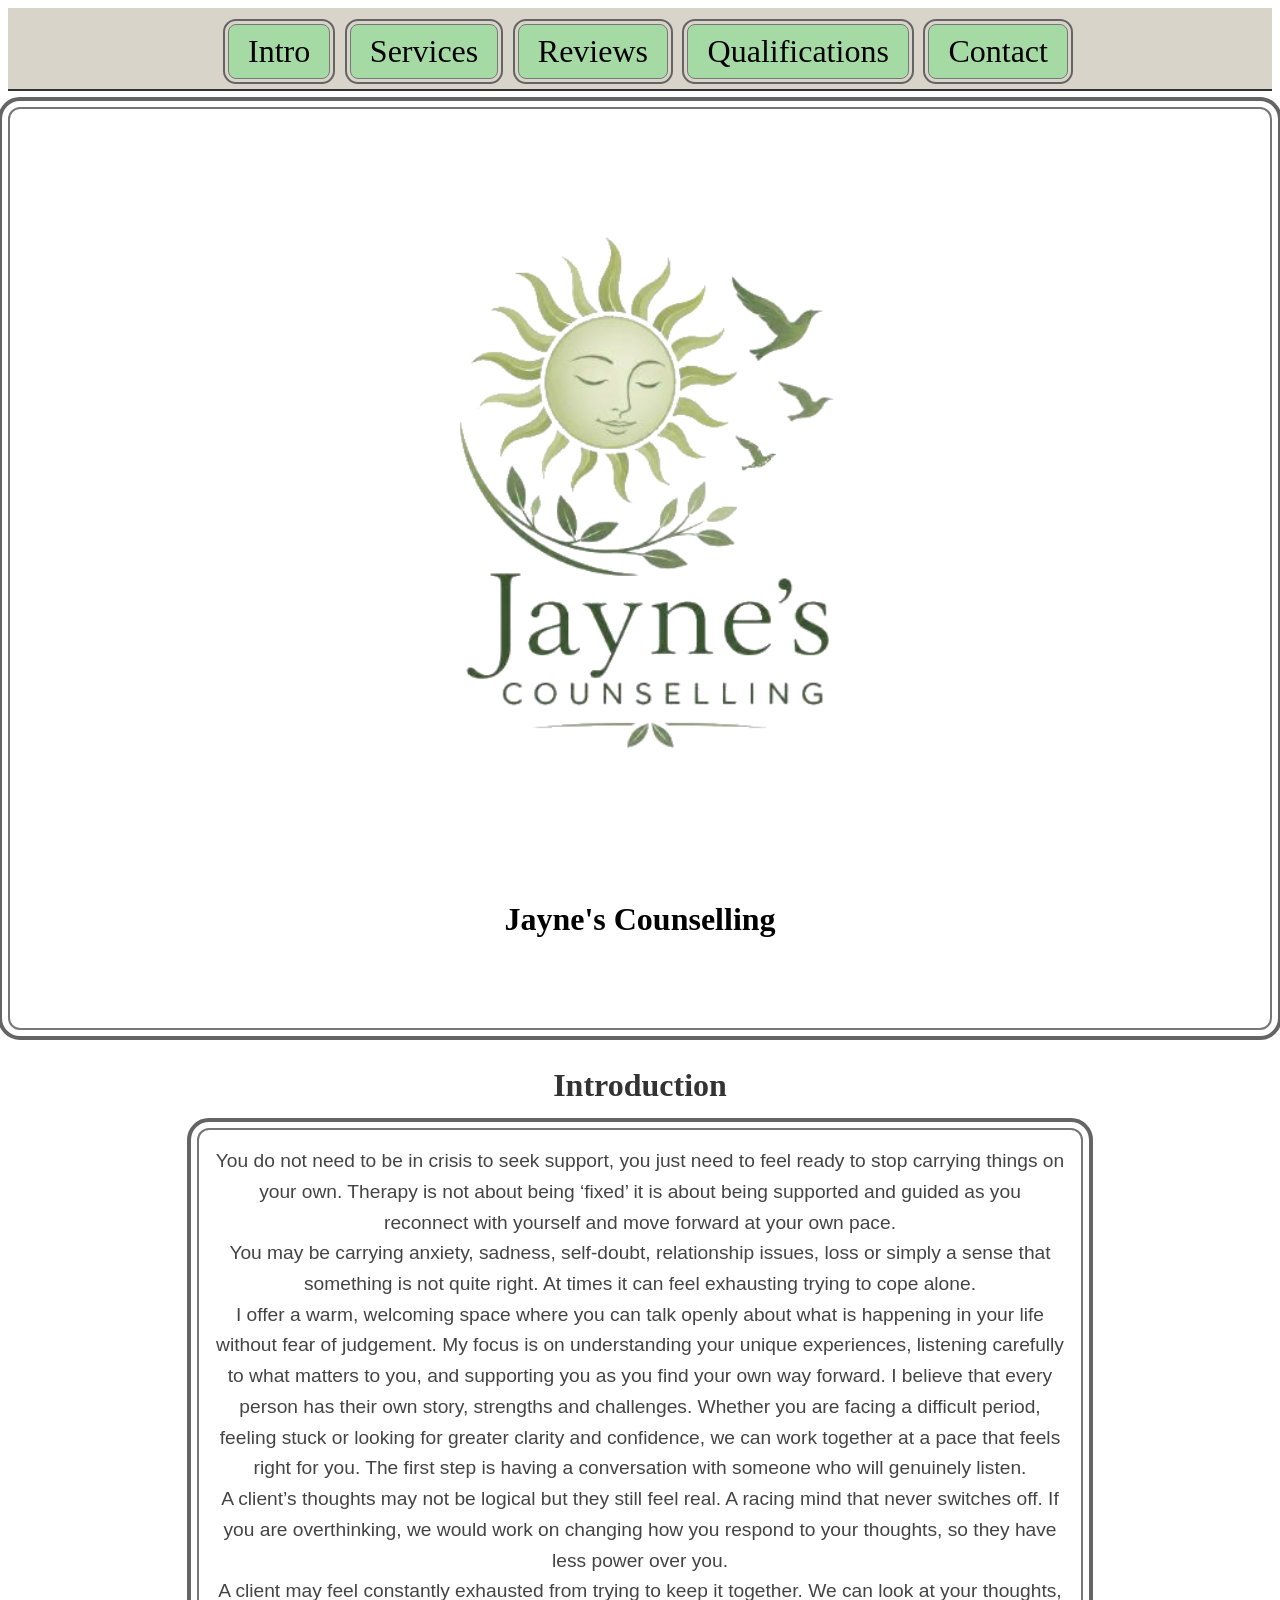
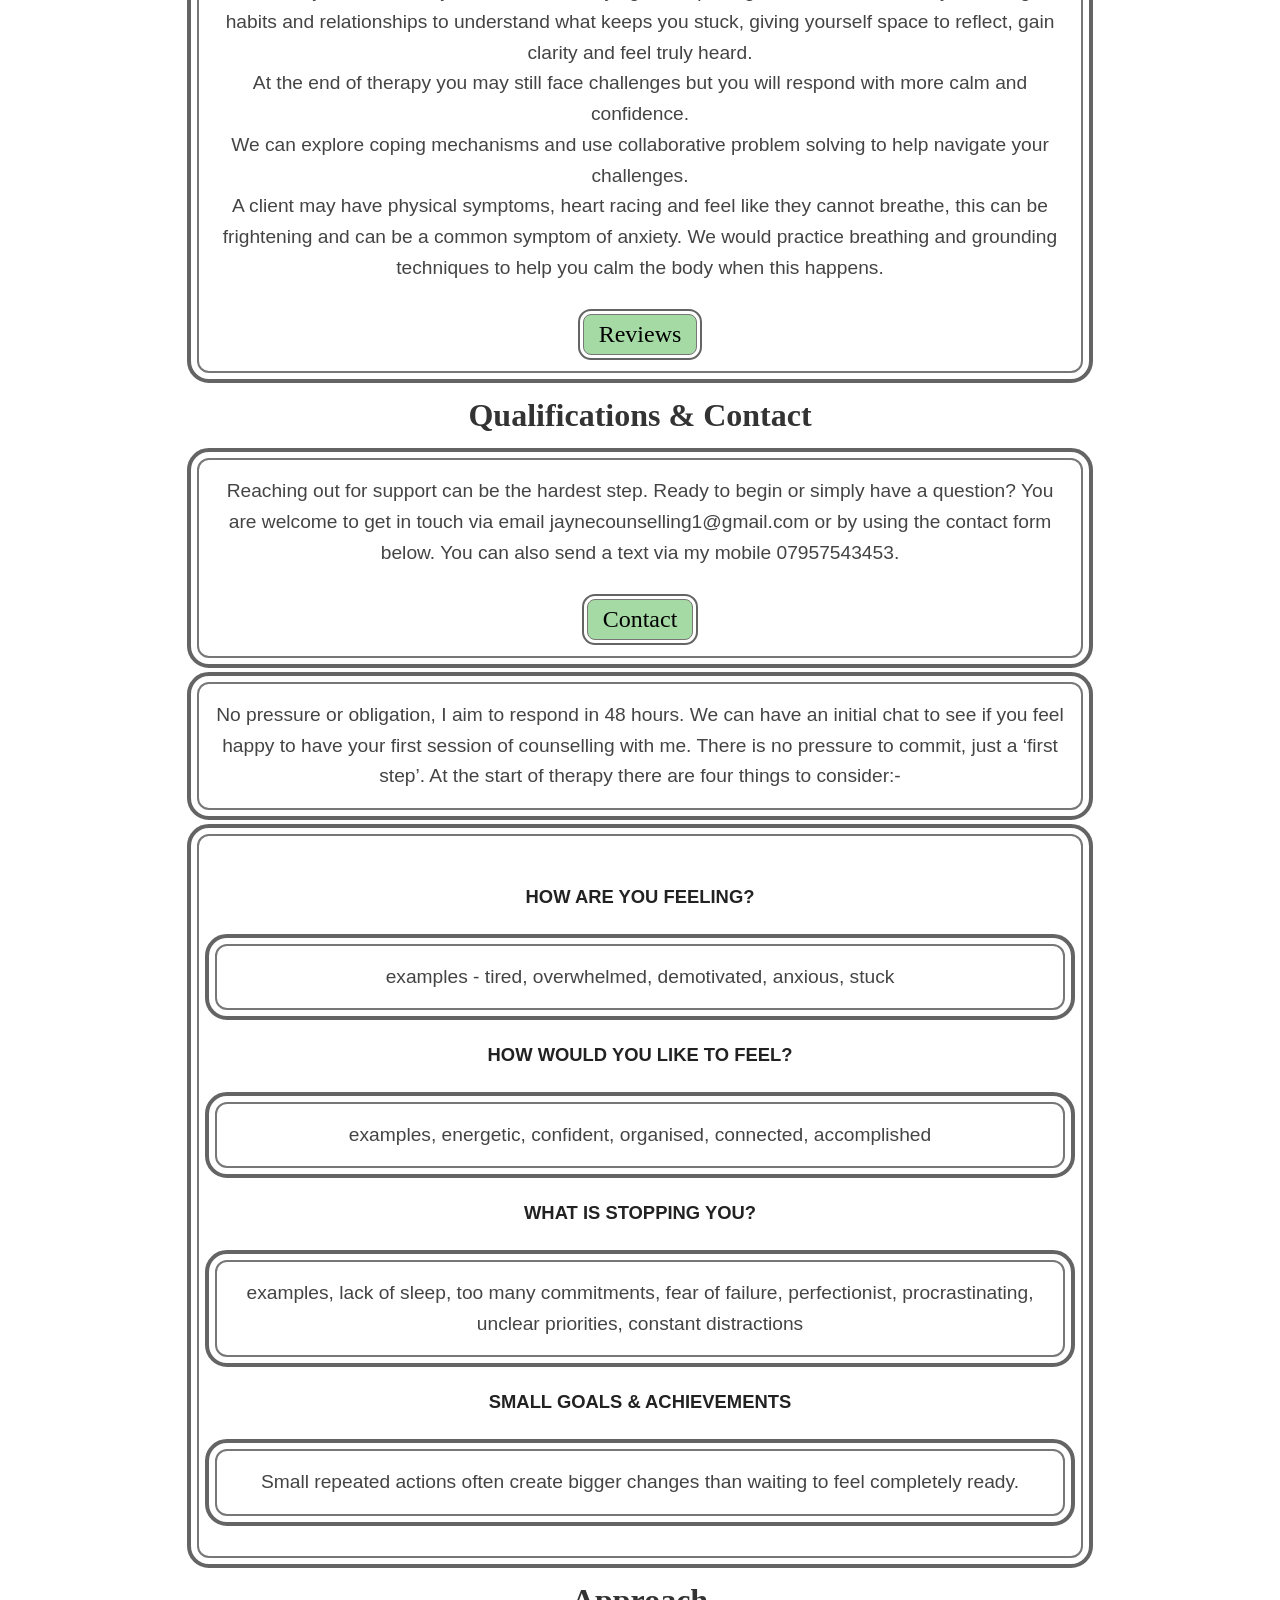
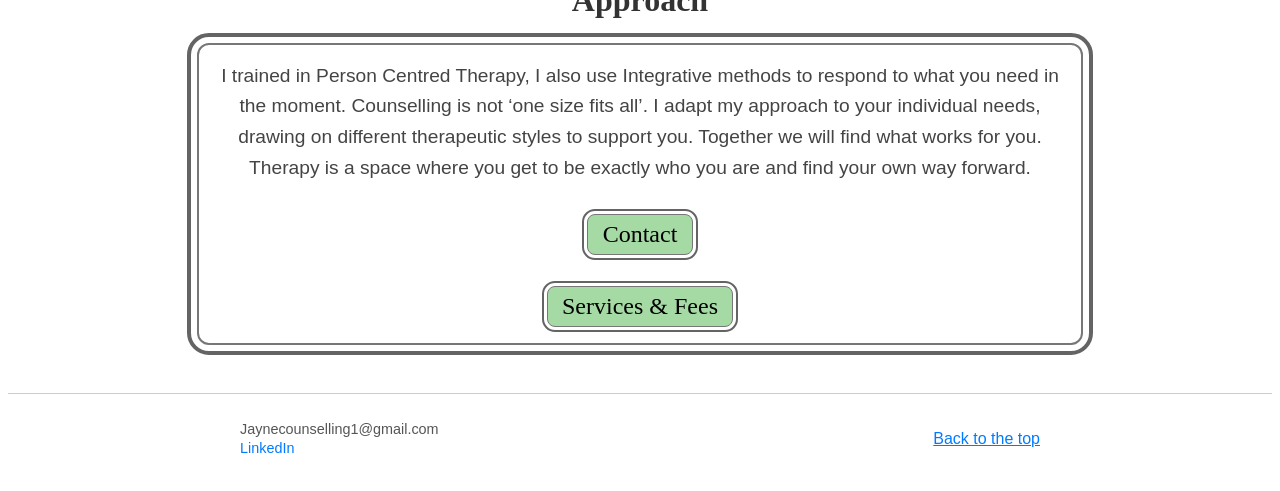
==== index.html @ a67227ac "Convert site to static HTML for Cloudflare Pages" ====
<!doctype html>
<html lang="en">

<head>
    <meta charset="utf-8">
    <meta name="viewport" content="width=device-width, initial-scale=1, shrink-to-fit=no">
    <title>Mrs.Consultant</title>
    <link rel="stylesheet" href="View/style.css">
</head>

<body id="top">

<nav class="button-container">
    <button class="heading-button" onclick="location.href='index.html'">Intro</button>
    <button class="heading-button" onclick="location.href='pricing.html'">Services</button>
    <button class="heading-button" onclick="location.href='testimonials.html'">Reviews</button>
    <button class="heading-button" onclick="location.href='qualifications.html'">Qualifications</button>
    <button class="heading-button" onclick="location.href='contact.html'">Contact</button>
</nav>

<div class="page-heading-name">
    <img src="View/logonew.png" alt="Logo">
    
    <p class="page-heading-title" style="color:black;">Jayne's Counselling</p>
</div>

<div class="content">
 
    
    <h1 class="heading-content-text"> 
</br>Introduction
    </h1>
    <p class="central-paragraph">
You do not need to be in crisis to seek support, you just need to feel ready to stop carrying things on your own.
Therapy is not about being ‘fixed’ it is about being supported and guided as you reconnect with yourself and move forward at your own pace.</br>
You may be carrying anxiety, sadness, self-doubt, relationship issues, loss or simply a sense that something is not quite right.
At times it can feel exhausting trying to cope alone.</br>
I offer  a warm, welcoming space where you can talk openly about what is happening in your life without fear of judgement. My focus is on understanding your unique experiences, listening carefully to what matters to you, and supporting you as you find your own way forward.
I believe that every person has their own story, strengths and challenges. Whether you are facing a difficult period, feeling stuck or looking for greater clarity and confidence, we can work together at a pace that feels right for you.
The first step is having a conversation with someone who will genuinely listen.</br>
A client’s thoughts may not be logical but they still feel real. A racing mind that never switches off. If you are overthinking, we would work on changing how you respond to your thoughts, so they have less power over you. </br>
A client may feel constantly exhausted from trying to keep it together. We can look at your thoughts, habits and relationships to understand what keeps you stuck, giving yourself space to reflect, gain clarity and feel truly heard.</br>
At the end of therapy you may still face challenges but you will respond with more calm and confidence.</br>
We can explore coping mechanisms and use collaborative problem solving to help navigate your challenges. </br>
A client may have physical symptoms, heart racing and feel like they cannot breathe, this can be frightening and can be a common symptom of anxiety.  We would practice breathing and grounding techniques to help you calm the body when this happens.

<br>
<br>
<button class="content-button" onclick="location.href='testimonials.html'">Reviews</button>
    </p>
    <h2 class= "heading-content-text" >
        Qualifications &amp; Contact
    </h2>
     <p class="central-paragraph">
  Reaching out for support can be the hardest step.
Ready to begin or simply have a question?
You are welcome to get in touch via email jaynecounselling1@gmail.com or by using the contact form below.
You can also send a text via my mobile 07957543453. </br></br><button class="content-button" onclick="location.href='contact.html'">Contact</button></p>

<p class="central-paragraph">
No pressure or obligation,
I aim to respond in 48 hours.
We can have an initial chat to see if you feel happy to have your first session of counselling with me. There is no pressure to commit, just a ‘first step’.
At the start of therapy there are four things to consider:-
<dl class="qualifications-list">
            <dt><strong>HOW ARE YOU FEELING?</strong></dt>
            <p class="central-paragraph">examples - tired, overwhelmed, demotivated, anxious, stuck</p>

            <dt><strong>HOW WOULD YOU LIKE TO FEEL? </strong></dt>
            <p class="central-paragraph">examples, energetic, confident, organised, connected, accomplished</p>

            <dt><strong>WHAT IS STOPPING YOU? </strong></dt>
            <p class="central-paragraph">examples, lack of sleep, too many commitments, fear of failure, perfectionist, procrastinating, unclear priorities, constant distractions </p>
            <dt><strong>SMALL GOALS & ACHIEVEMENTS</strong></dt>
            <p class="central-paragraph">
Small repeated actions often create bigger changes than waiting to feel completely ready.
</dl>
</p>
</p>
 <h2 class= "heading-content-text" >
        Approach
    </h2>
 
<p class="central-paragraph">
I trained in Person Centred Therapy, I also use Integrative methods to respond to what you need in the moment. Counselling is not ‘one size fits all’.  I adapt my approach to your individual needs, drawing on different therapeutic styles to support you. Together we will find what works for you. Therapy is a space where you get to be exactly who you are and find your own way forward.
<br>
<br>
<button class="content-button" onclick="location.href='contact.html'">Contact</button>
<br>
<br>
<button class="content-button" onclick="location.href='pricing.html'">Services & Fees</button>




    </p>
</div>

<footer class="site-footer">
    <div class="footer-content">
        <div class="personal-info">
            <p>Jaynecounselling1@gmail.com</p>
            <p>
                <a href="https://www.linkedin.com/in/jayne-s-counselling-6b0465385/" target="_blank" rel="noopener" class="footer-link">LinkedIn</a>
            </p>
        </div>
        <div>
            <a href="#top" class="back-to-top">Back to the top</a>
        </div>
    </div>
</footer>

</body>

</html>
---- View/style.css ----
body {
    font-family: 'Gill Sans', 'Gill Sans MT', Calibri, 'Trebuchet MS', sans-serif;
    background-color: white;
}
.heading-content-text {
font-size: 2rem;
    font-weight: bold;
    color: #333;
    margin: 0;
    font-family: 'Times New Roman', Times, serif;
    text-align: center;
    
}

.button-container {
    display: flex;
    gap: 1.2rem;
    padding-left: 1rem;
    padding-top: 1rem;
    flex-wrap: wrap;
    justify-content: center;
    border-bottom: 2px solid #333; /* line beneath buttons */
    padding-bottom: 10px;
    background-color: #d9d4ca;
}

@media (max-width: 400px) {
    .button-container {
        justify-content: flex-start;
        padding-left: 1rem;
        flex-wrap: nowrap;
        overflow-x: auto;
        -webkit-overflow-scrolling: touch;

        padding-bottom: 15px;
    }
}




.heading-button {
    background: #a5daa5;
    border: 1px solid rgb(120, 119, 119); /* inner line */
    outline: 2px solid rgb(100, 100, 100); /* outer line */
    outline-offset: 3px; /* space between the lines */
    border-radius: 8px;
    font-size: clamp(1rem, 2.7vw, 2rem);
    cursor: pointer;
    padding: 0.25em 0.6em;
    font-family: 'Times New Roman', Times, serif;
    text-decoration: none;
    transition: background 0.3s ease, color 0.3s ease, transform 0.2s ease;
}


.heading-button:hover {
    color: #ffffff;
    text-decoration: none;
}
.content-button {
      background: #a5daa5;
    border: 1px solid rgb(120, 119, 119); /* inner line */
    outline: 2px solid rgb(100, 100, 100); /* outer line */
    outline-offset: 3px; /* space between the lines */
    border-radius: 8px;
    font-size: 1.5rem;
    cursor: pointer;
    padding: 0.25em 0.6em;
    font-family: 'Times New Roman', Times, serif;
    text-decoration: none;
    transition: background 0.3s ease, color 0.3s ease, transform 0.2s ease;
}
.content-button:hover {
    color: #ffffff;
    text-decoration: none;
}


.site-footer {
    border-top: 1px solid #ccc;
    padding: 1.5rem 2rem;
    margin-top: 3rem;
    font-family: 'Gill Sans', 'Gill Sans MT', Calibri, 'Trebuchet MS', sans-serif, sans-serif;
    font-size: 0.9rem;
    color: #555;
}

.footer-content {
    max-width: 800px;
    margin: 0 auto;
    display: flex;
    flex-wrap: wrap;
    justify-content: space-between;
    align-items: center;
}

.personal-info p {
    margin: 0.2rem 0;
}

.footer-link {
    color: #007bff;
    text-decoration: none;
}

.footer-link:hover {
    text-decoration: underline;
}

.back-to-top {
    background: none;
    border: none;
    color: #007bff;
    cursor: pointer;
    font-size: 1rem;
    padding: 0;
    font-family: inherit;
    transition: color 0.3s ease;
}

.back-to-top:hover {
    color: #0056b3;
}

.page-heading-name {
    position: relative;
    text-align: center;
    margin: 1rem 0 0 0;
    padding: 20px 20px 60px 20px;
    width: 100%;
    box-sizing: border-box;
    color: white;
}


.page-heading-name::before {
    content: "";
    position: absolute;
    top: 0;
    left: 0;
    right: 0;
    bottom: 0;
    background-size: cover;
    background-position: center;
    z-index: 0; /* sits behind everything */
    margin: 0; 
    border: 2px solid rgb(120, 119, 119);  /* inner line */
    outline: 4px solid rgb(100, 100, 100); /* outer line */
    outline-offset: 6px; /* spacing between the two lines */
    border-radius: 12px; /* optional: smooth corners */
}

.page-heading-name img {
    width: 90%;       /* scale logo */
    height: auto;
    z-index: 1;       /* logo above background */
    position: relative;
}


.page-heading-name h2,
.page-heading-name .subheading {
    position: relative;
    z-index: 1;
}



.page-heading-name h2 {
    font-size: 3rem;
    font-weight: bold;
    color: #333;
    margin: 0;
    font-family: 'Gill Sans', 'Gill Sans MT', Calibri, 'Trebuchet MS', sans-serif;
}

.page-heading-name .subheading {
    font-size: 1.1rem;
    color: #666;
    margin-top: 0.5rem;
    font-family: 'Gill Sans', 'Gill Sans MT', Calibri, 'Trebuchet MS', sans-serif;
}

.central-paragraph {
    max-width: 850px;
    margin: 1.5rem auto;
    font-size: 1.2rem;
    line-height: 1.6;
    color: #444;
    text-align: center;
    font-family: 'Gill Sans', 'Gill Sans MT', Calibri, 'Trebuchet MS', sans-serif;
    background-color: white;

    border: 2px solid rgb(120, 119, 119);   /* inner line */
    outline: 4px solid rgb(100, 100, 100);  /* outer line */
    outline-offset: 6px;                     /* space between lines */
    border-radius: 12px;                     /* smooth corners */
    padding: 1rem;      
                     /* space between text and border */
}


.page-heading-title {
    font-size: 2rem;
    font-weight: bold;
    color: #333;
    text-align: center;
    font-family: 'Times New Roman', Times, serif;

}

.logo {
    height: 40px;
    width: 40px;
    border-radius: 30%;
    object-fit: cover;
}

.contact-form {
    max-width: 500px;
    margin: 1rem auto;
    display: flex;
    flex-direction: column;
    gap: 1rem;
    font-family: 'Gill Sans', 'Gill Sans MT', Calibri, 'Trebuchet MS', sans-serif;
}

.contact-form label {
    font-weight: bold;
}

.contact-form input,
.contact-form textarea {
    padding: 0.5rem;
    font-size: 1rem;
    border: 1px solid #ccc;
    border-radius: 4px;
    resize: vertical;
}

.contact-form button {
    padding: 0.7rem;
    font-size: 1rem;
    background-color: lightslategray;
    color: white;
    border: none;
    border-radius: 4px;
    cursor: pointer;
    transition: background-color 0.3s ease;
}

.contact-form button:hover {
    background-color: #0056b3;
}

.contact-info{
    text-align: center;
}

.qualifications-list {
 max-width: 850px;
    margin: 1.5rem auto;
    font-size: 1.5rem;
    line-height: 1.6;
    color: #444;
    text-align: center;
    font-family: 'Gill Sans', 'Gill Sans MT', Calibri, 'Trebuchet MS', sans-serif;

    border: 2px solid rgb(120, 119, 119);   /* inner line */
    outline: 4px solid rgb(100, 100, 100);  /* outer line */
    outline-offset: 6px;                     /* space between lines */
    border-radius: 12px;                     /* smooth corners */
    padding: 1rem;
}

.qualifications-list dt {
    font-weight: 700;
    margin-top: 30px;
    color: #222;
    font-size: 1.15rem;
    font-style: normal;
    padding-bottom: 8px;
}

.qualifications-list dd {
    margin-left: 30px;
    margin-bottom: 20px;
    color: #555;
    font-size: 1rem;
}

.qualifications-list-title {
    text-align: center;
    font-size: 1.8em;
    margin-bottom: 1em;
    font-family: Georgia, 'Times New Roman', serif;
    color: #333;
}

.testimonials-list {
    padding: 20px;
    background-color: lightgray;
    border-radius: 6px;
    font-family: Georgia, 'Times New Roman', serif;
    max-width: 600px;
    margin: 0 auto;
    box-shadow: 0 4px 10px rgba(0, 0, 0, 0.1);
}

.testimonials-list blockquote {
    margin: 1.5em 0;
    padding: 1em 1.5em;
    background-color: #f0f0f0;
    border-left: 5px solid #222;
    color: #555;
    font-style: italic;
    border-radius: 4px;
}

.testimonials-list blockquote footer {
    margin-top: 0.5em;
    font-style: normal;
    font-weight: bold;
    color: #222;
    text-align: right;
}
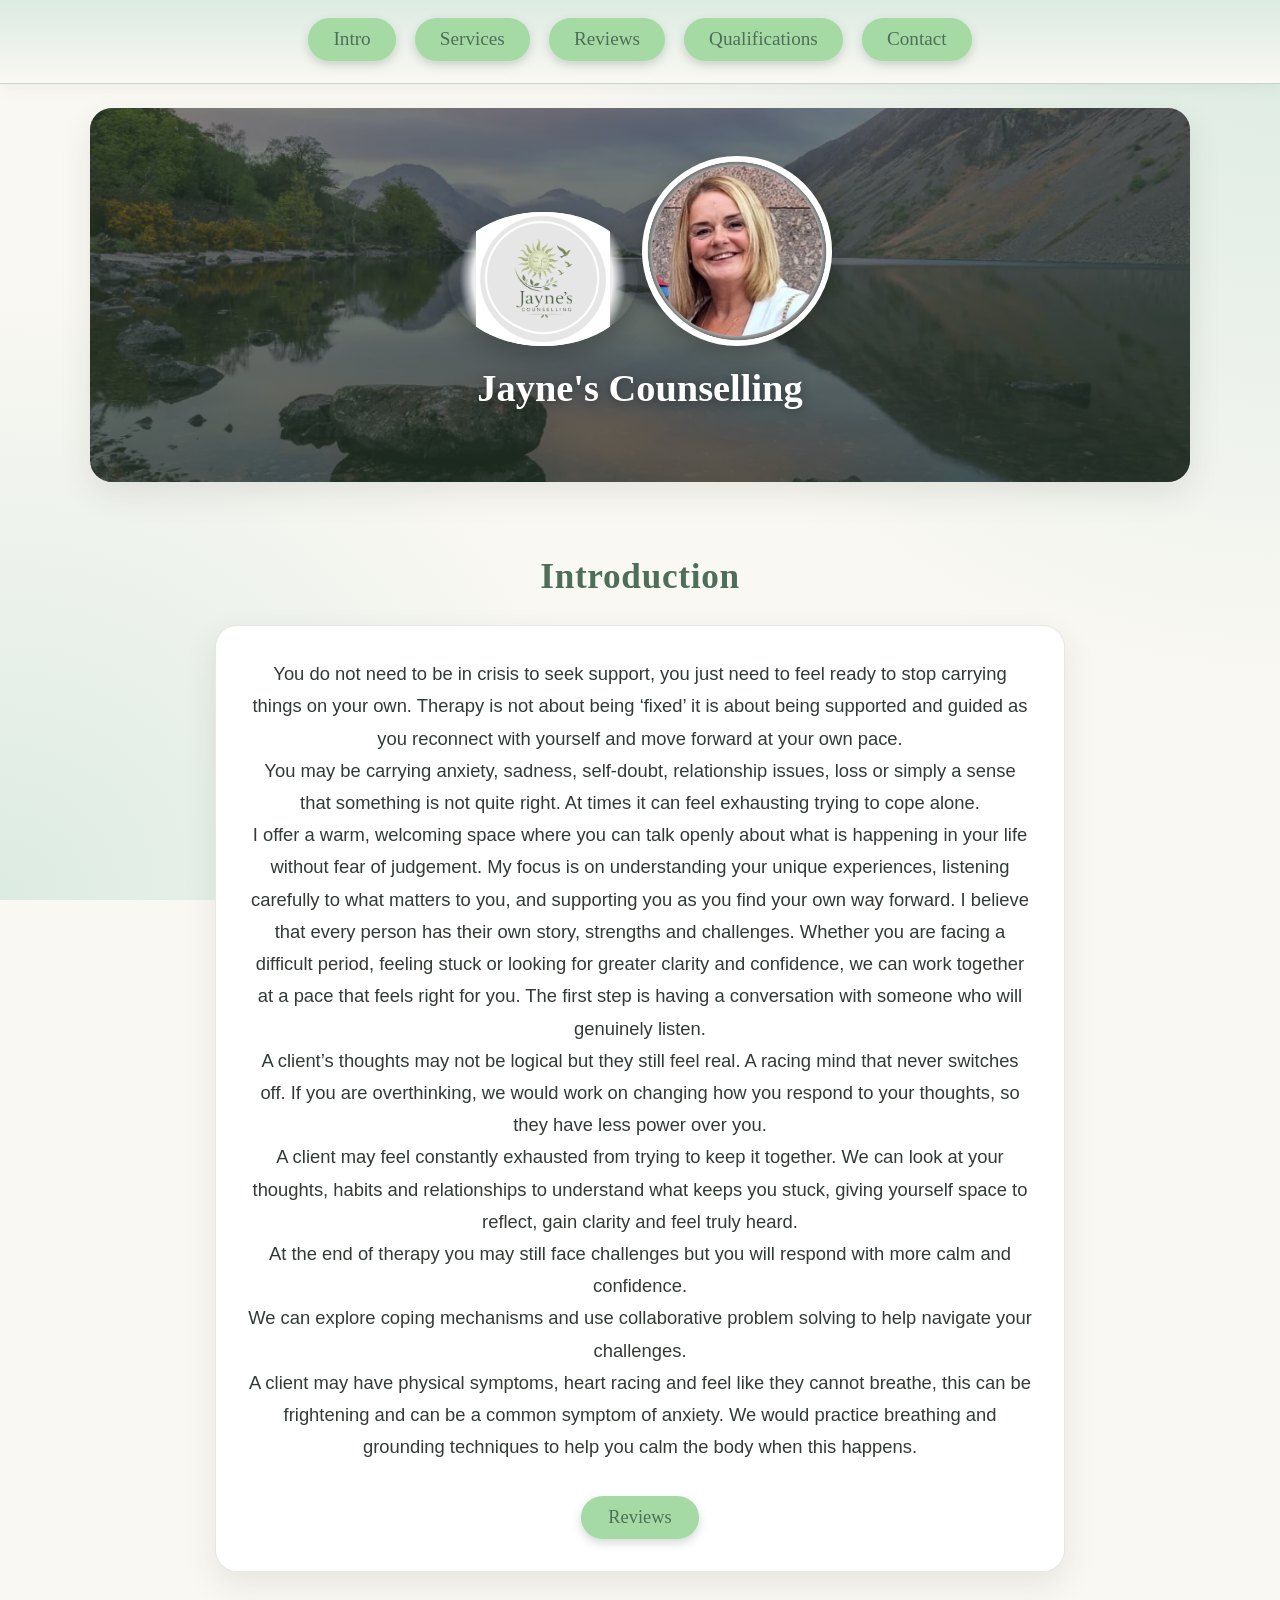
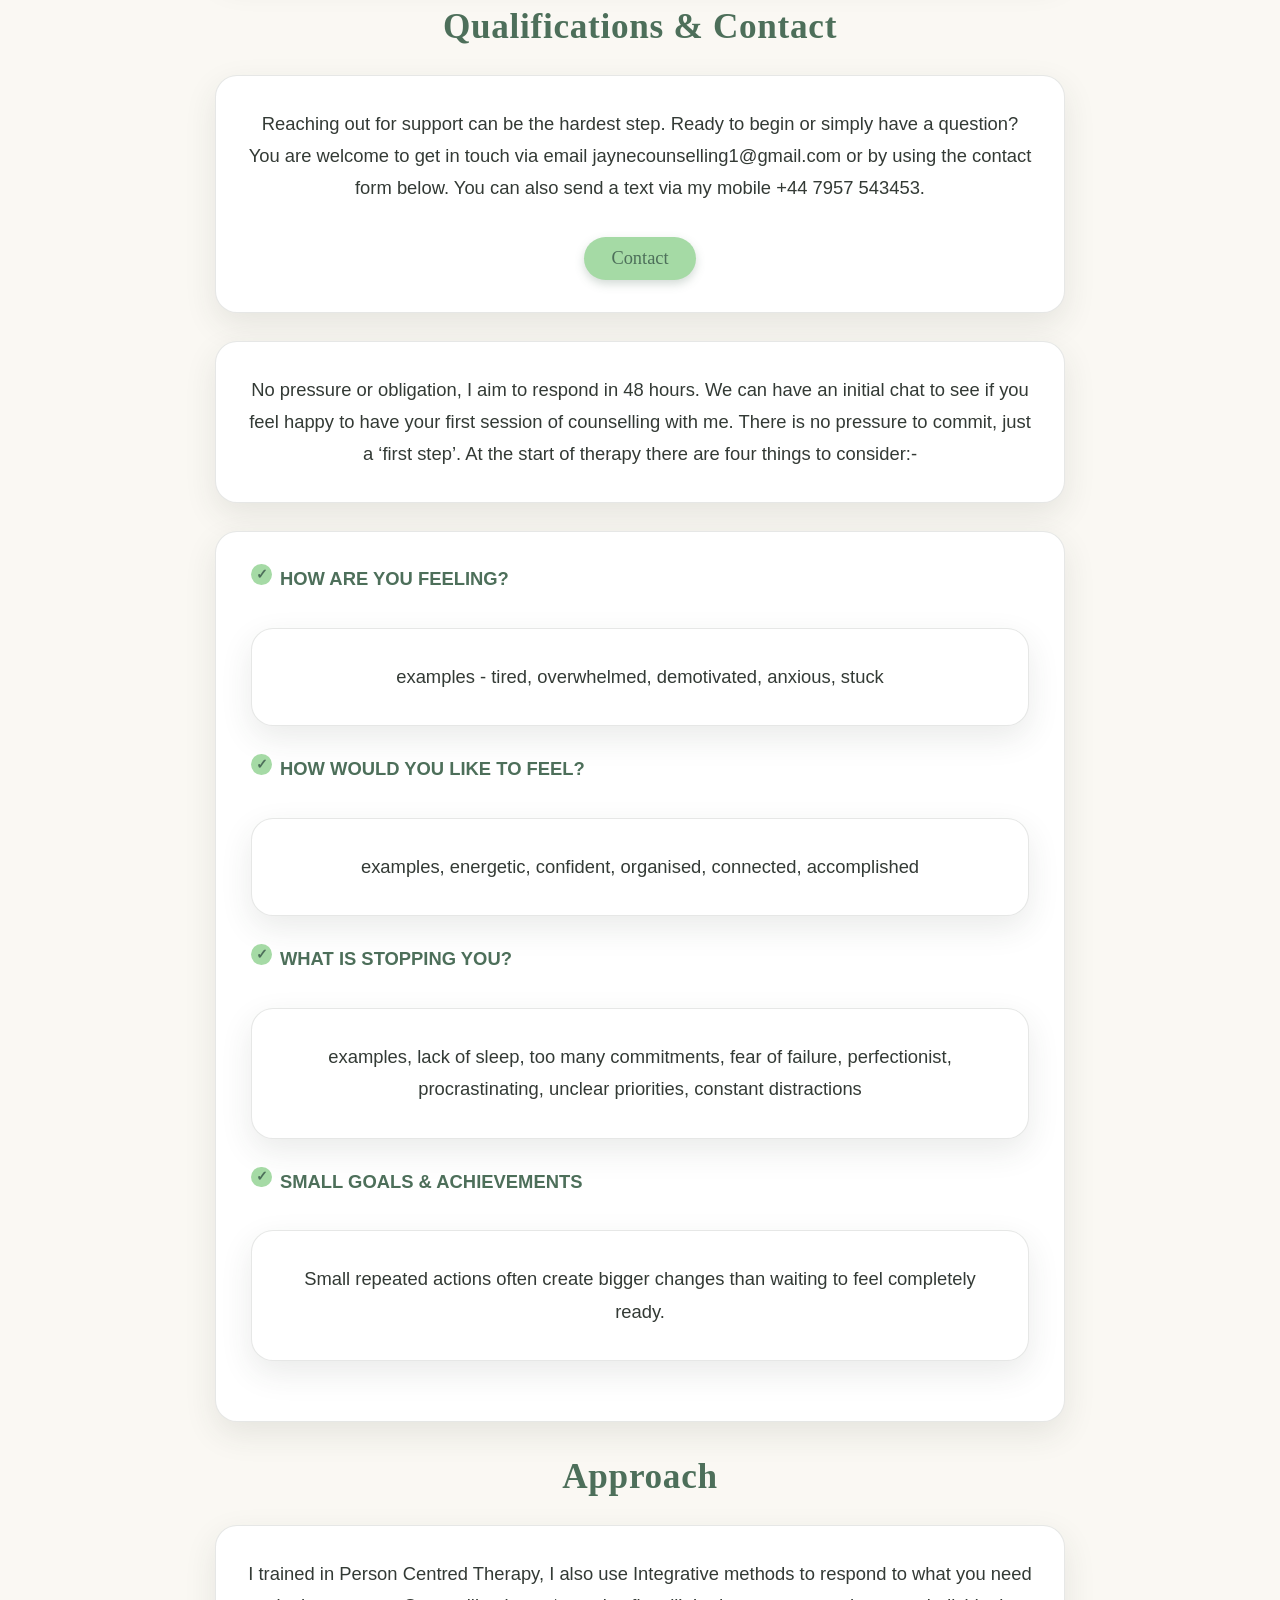
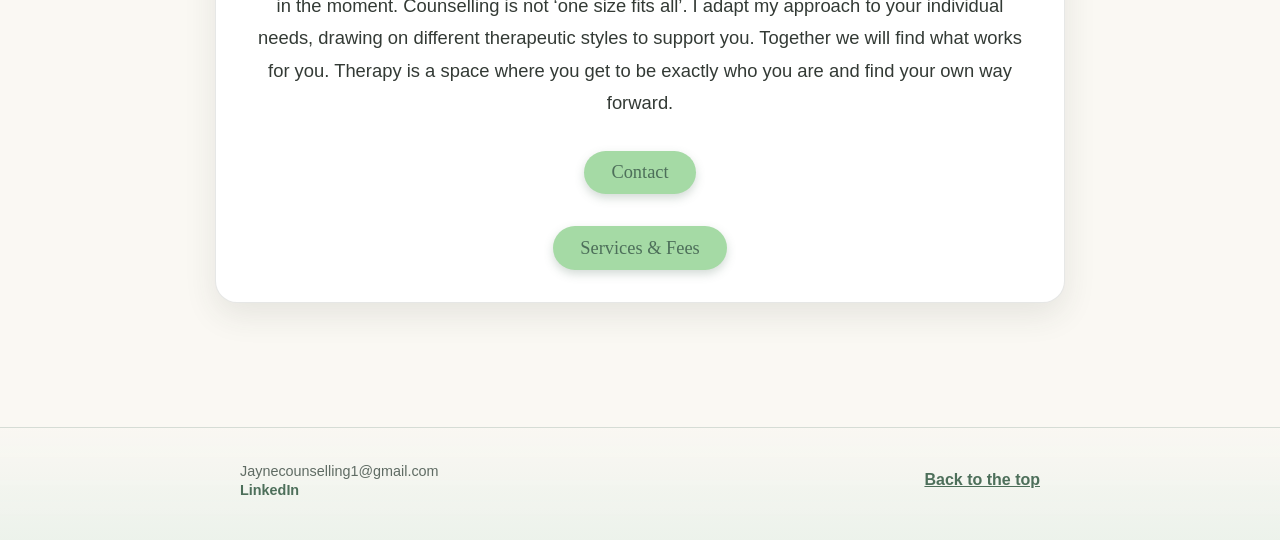
==== commit 811361f8: "Fixes" ====
--- a/index.html
+++ b/index.html
@@ -20,7 +20,7 @@
 
 <div class="page-heading-name">
     <img src="View/logonew.png" alt="Logo">
-    
+    <img src="View/lady.png" alt="Logo">
     <p class="page-heading-title" style="color:black;">Jayne's Counselling</p>
 </div>
 
@@ -55,7 +55,7 @@
   Reaching out for support can be the hardest step.
 Ready to begin or simply have a question?
 You are welcome to get in touch via email jaynecounselling1@gmail.com or by using the contact form below.
-You can also send a text via my mobile 07957543453. </br></br><button class="content-button" onclick="location.href='contact.html'">Contact</button></p>
+You can also send a text via my mobile +44 7957 543453. </br></br><button class="content-button" onclick="location.href='contact.html'">Contact</button></p>
 
 <p class="central-paragraph">
 No pressure or obligation,
@@ -101,7 +101,7 @@
         <div class="personal-info">
             <p>Jaynecounselling1@gmail.com</p>
             <p>
-                <a href="https://www.linkedin.com/in/jayne-s-counselling-6b0465385/" target="_blank" rel="noopener" class="footer-link">LinkedIn</a>
+                <a href="https://www.linkedin.com/in/jayne-s-counselling-mbacp-6b0465385/" target="_blank" rel="noopener" class="footer-link">LinkedIn</a>
             </p>
         </div>
         <div>
--- a/View/style.css
+++ b/View/style.css
@@ -1,27 +1,76 @@
+/* =========================================================
+   Design tokens
+   ========================================================= */
+:root {
+    --color-bg: #faf8f3;
+    --color-surface: #ffffff;
+    --color-primary: #6f9a80;
+    --color-primary-dark: #4d6f5a;
+    --color-primary-light: #dcebe2;
+    --color-accent: #a5daa5;
+    --color-text: #333a35;
+    --color-text-muted: #5f6b63;
+    --color-border: rgba(51, 58, 53, 0.12);
+    --shadow-soft: 0 12px 32px rgba(46, 61, 51, 0.1);
+    --shadow-hover: 0 16px 40px rgba(46, 61, 51, 0.16);
+    --radius-lg: 22px;
+    --radius-md: 14px;
+    --radius-sm: 8px;
+    --font-body: 'Gill Sans', 'Gill Sans MT', Calibri, 'Trebuchet MS', sans-serif;
+    --font-heading: Georgia, 'Times New Roman', Times, serif;
+}
+
+* {
+    box-sizing: border-box;
+}
+
+html {
+    scroll-behavior: smooth;
+}
+
 body {
-    font-family: 'Gill Sans', 'Gill Sans MT', Calibri, 'Trebuchet MS', sans-serif;
-    background-color: white;
-}
+    font-family: var(--font-body);
+    background-color: var(--color-bg);
+    background-image:
+        radial-gradient(circle at top right, var(--color-primary-light) 0%, transparent 45%),
+        radial-gradient(circle at bottom left, var(--color-primary-light) 0%, transparent 40%);
+    background-attachment: fixed;
+    color: var(--color-text);
+    margin: 0;
+    animation: page-fade-in 0.5s ease;
+}
+
+@keyframes page-fade-in {
+    from { opacity: 0; }
+    to { opacity: 1; }
+}
+
 .heading-content-text {
-font-size: 2rem;
-    font-weight: bold;
-    color: #333;
-    margin: 0;
-    font-family: 'Times New Roman', Times, serif;
-    text-align: center;
-    
-}
-
+    font-size: clamp(1.6rem, 3vw, 2.2rem);
+    font-weight: 700;
+    color: var(--color-primary-dark);
+    margin: 2.2rem 0 1rem;
+    font-family: var(--font-heading);
+    text-align: center;
+    letter-spacing: 0.02em;
+}
+
+/* =========================================================
+   Navigation
+   ========================================================= */
 .button-container {
     display: flex;
     gap: 1.2rem;
-    padding-left: 1rem;
-    padding-top: 1rem;
+    padding: 1.1rem 1rem 1.4rem;
     flex-wrap: wrap;
     justify-content: center;
-    border-bottom: 2px solid #333; /* line beneath buttons */
-    padding-bottom: 10px;
-    background-color: #d9d4ca;
+    background: linear-gradient(180deg, var(--color-primary-light) 0%, var(--color-bg) 100%);
+    border-bottom: 1px solid var(--color-border);
+    box-shadow: 0 4px 14px rgba(46, 61, 51, 0.06);
+    position: sticky;
+    top: 0;
+    z-index: 10;
+    backdrop-filter: blur(6px);
 }
 
 @media (max-width: 400px) {
@@ -31,59 +80,66 @@
         flex-wrap: nowrap;
         overflow-x: auto;
         -webkit-overflow-scrolling: touch;
-
         padding-bottom: 15px;
     }
 }
 
-
-
-
 .heading-button {
-    background: #a5daa5;
-    border: 1px solid rgb(120, 119, 119); /* inner line */
-    outline: 2px solid rgb(100, 100, 100); /* outer line */
-    outline-offset: 3px; /* space between the lines */
-    border-radius: 8px;
-    font-size: clamp(1rem, 2.7vw, 2rem);
+    background: var(--color-accent);
+    border: none;
+    border-radius: 999px;
+    font-size: clamp(0.95rem, 2.4vw, 1.2rem);
     cursor: pointer;
-    padding: 0.25em 0.6em;
-    font-family: 'Times New Roman', Times, serif;
+    padding: 0.55em 1.3em;
+    font-family: var(--font-heading);
+    color: var(--color-primary-dark);
     text-decoration: none;
-    transition: background 0.3s ease, color 0.3s ease, transform 0.2s ease;
-}
-
+    box-shadow: 0 4px 10px rgba(79, 111, 90, 0.25);
+    transition: background 0.25s ease, color 0.25s ease, transform 0.2s ease, box-shadow 0.25s ease;
+    white-space: nowrap;
+}
 
 .heading-button:hover {
+    background: var(--color-primary-dark);
     color: #ffffff;
     text-decoration: none;
-}
+    transform: translateY(-2px);
+    box-shadow: var(--shadow-hover);
+}
+
 .content-button {
-      background: #a5daa5;
-    border: 1px solid rgb(120, 119, 119); /* inner line */
-    outline: 2px solid rgb(100, 100, 100); /* outer line */
-    outline-offset: 3px; /* space between the lines */
-    border-radius: 8px;
-    font-size: 1.5rem;
+    background: var(--color-accent);
+    border: none;
+    border-radius: 999px;
+    font-size: 1.15rem;
     cursor: pointer;
-    padding: 0.25em 0.6em;
-    font-family: 'Times New Roman', Times, serif;
+    padding: 0.6em 1.5em;
+    font-family: var(--font-heading);
+    color: var(--color-primary-dark);
     text-decoration: none;
-    transition: background 0.3s ease, color 0.3s ease, transform 0.2s ease;
-}
+    box-shadow: 0 4px 10px rgba(79, 111, 90, 0.25);
+    transition: background 0.25s ease, color 0.25s ease, transform 0.2s ease, box-shadow 0.25s ease;
+}
+
 .content-button:hover {
+    background: var(--color-primary-dark);
     color: #ffffff;
     text-decoration: none;
-}
-
-
+    transform: translateY(-2px);
+    box-shadow: var(--shadow-hover);
+}
+
+/* =========================================================
+   Footer
+   ========================================================= */
 .site-footer {
-    border-top: 1px solid #ccc;
-    padding: 1.5rem 2rem;
-    margin-top: 3rem;
-    font-family: 'Gill Sans', 'Gill Sans MT', Calibri, 'Trebuchet MS', sans-serif, sans-serif;
+    border-top: 1px solid var(--color-border);
+    padding: 2rem 2rem 2.4rem;
+    margin-top: 4rem;
+    font-family: var(--font-body);
     font-size: 0.9rem;
-    color: #555;
+    color: var(--color-text-muted);
+    background: linear-gradient(180deg, transparent 0%, var(--color-primary-light) 220%);
 }
 
 .footer-content {
@@ -93,6 +149,7 @@
     flex-wrap: wrap;
     justify-content: space-between;
     align-items: center;
+    gap: 1rem;
 }
 
 .personal-info p {
@@ -100,7 +157,8 @@
 }
 
 .footer-link {
-    color: #007bff;
+    color: var(--color-primary-dark);
+    font-weight: 600;
     text-decoration: none;
 }
 
@@ -111,7 +169,8 @@
 .back-to-top {
     background: none;
     border: none;
-    color: #007bff;
+    color: var(--color-primary-dark);
+    font-weight: 600;
     cursor: pointer;
     font-size: 1rem;
     padding: 0;
@@ -120,173 +179,269 @@
 }
 
 .back-to-top:hover {
-    color: #0056b3;
-}
-
+    color: var(--color-primary);
+}
+
+/* =========================================================
+   Hero / page heading with the forest photo + circle emblem
+   ========================================================= */
 .page-heading-name {
     position: relative;
     text-align: center;
-    margin: 1rem 0 0 0;
-    padding: 20px 20px 60px 20px;
-    width: 100%;
+    margin: 1.5rem auto 0;
+    padding: 3rem 1.5rem 4rem;
+    width: min(1100px, 94%);
     box-sizing: border-box;
     color: white;
-}
-
+    border-radius: var(--radius-lg);
+    overflow: hidden;
+    box-shadow: var(--shadow-soft);
+}
 
 .page-heading-name::before {
     content: "";
     position: absolute;
-    top: 0;
-    left: 0;
-    right: 0;
-    bottom: 0;
+    inset: 0;
+    background-image: linear-gradient(180deg, rgba(35, 54, 40, 0.55), rgba(35, 54, 40, 0.75)), url('treesbackground.jpg');
     background-size: cover;
     background-position: center;
-    z-index: 0; /* sits behind everything */
-    margin: 0; 
-    border: 2px solid rgb(120, 119, 119);  /* inner line */
-    outline: 4px solid rgb(100, 100, 100); /* outer line */
-    outline-offset: 6px; /* spacing between the two lines */
-    border-radius: 12px; /* optional: smooth corners */
+    z-index: 0;
 }
 
 .page-heading-name img {
-    width: 90%;       /* scale logo */
+    width: clamp(120px, 24vw, 190px);
     height: auto;
-    z-index: 1;       /* logo above background */
+    z-index: 1;
     position: relative;
-}
-
+    border-radius: 50%;
+    padding: 10px;
+    background: radial-gradient(circle, rgba(255, 255, 255, 0.9) 60%, rgba(255, 255, 255, 0) 72%), url('circle.png') center / contain no-repeat;
+    box-shadow: 0 8px 24px rgba(0, 0, 0, 0.25);
+}
 
 .page-heading-name h2,
-.page-heading-name .subheading {
+.page-heading-name .subheading,
+.page-heading-name .page-heading-title {
     position: relative;
     z-index: 1;
 }
-
-
 
 .page-heading-name h2 {
     font-size: 3rem;
     font-weight: bold;
-    color: #333;
+    color: #ffffff;
     margin: 0;
-    font-family: 'Gill Sans', 'Gill Sans MT', Calibri, 'Trebuchet MS', sans-serif;
+    font-family: var(--font-body);
+    text-shadow: 0 2px 10px rgba(0, 0, 0, 0.35);
 }
 
 .page-heading-name .subheading {
     font-size: 1.1rem;
-    color: #666;
+    color: #f1f5f2;
     margin-top: 0.5rem;
-    font-family: 'Gill Sans', 'Gill Sans MT', Calibri, 'Trebuchet MS', sans-serif;
-}
-
+    font-family: var(--font-body);
+}
+
+.page-heading-name .page-heading-title {
+    margin-top: 1rem;
+    font-size: clamp(1.6rem, 4vw, 2.4rem);
+    font-weight: bold;
+    color: #ffffff !important;
+    text-shadow: 0 2px 10px rgba(0, 0, 0, 0.35);
+    font-family: var(--font-heading);
+}
+
+/* =========================================================
+   Body copy card
+   ========================================================= */
 .central-paragraph {
     max-width: 850px;
-    margin: 1.5rem auto;
-    font-size: 1.2rem;
-    line-height: 1.6;
-    color: #444;
-    text-align: center;
-    font-family: 'Gill Sans', 'Gill Sans MT', Calibri, 'Trebuchet MS', sans-serif;
-    background-color: white;
-
-    border: 2px solid rgb(120, 119, 119);   /* inner line */
-    outline: 4px solid rgb(100, 100, 100);  /* outer line */
-    outline-offset: 6px;                     /* space between lines */
-    border-radius: 12px;                     /* smooth corners */
-    padding: 1rem;      
-                     /* space between text and border */
-}
-
+    margin: 1.75rem auto;
+    font-size: 1.15rem;
+    line-height: 1.75;
+    color: var(--color-text);
+    text-align: center;
+    font-family: var(--font-body);
+    background-color: var(--color-surface);
+    border: 1px solid var(--color-border);
+    border-radius: var(--radius-lg);
+    padding: 2rem;
+    box-shadow: var(--shadow-soft);
+    transition: box-shadow 0.3s ease, transform 0.3s ease;
+}
+
+.central-paragraph:hover {
+    box-shadow: var(--shadow-hover);
+}
 
 .page-heading-title {
-    font-size: 2rem;
+    font-size: 2.2rem;
     font-weight: bold;
-    color: #333;
-    text-align: center;
-    font-family: 'Times New Roman', Times, serif;
-
+    color: var(--color-primary-dark);
+    text-align: center;
+    font-family: var(--font-heading);
+    margin: 2.2rem 0 0.5rem;
 }
 
 .logo {
     height: 40px;
     width: 40px;
-    border-radius: 30%;
+    border-radius: 50%;
     object-fit: cover;
 }
 
+/* =========================================================
+   Contact form
+   ========================================================= */
 .contact-form {
-    max-width: 500px;
-    margin: 1rem auto;
+    max-width: 520px;
+    margin: 1.5rem auto;
     display: flex;
     flex-direction: column;
-    gap: 1rem;
-    font-family: 'Gill Sans', 'Gill Sans MT', Calibri, 'Trebuchet MS', sans-serif;
+    gap: 1.1rem;
+    font-family: var(--font-body);
+    background: var(--color-surface);
+    padding: 2rem;
+    border-radius: var(--radius-lg);
+    box-shadow: var(--shadow-soft);
+    border: 1px solid var(--color-border);
 }
 
 .contact-form label {
-    font-weight: bold;
+    font-weight: 700;
+    color: var(--color-primary-dark);
+    text-align: left;
 }
 
 .contact-form input,
 .contact-form textarea {
-    padding: 0.5rem;
+    padding: 0.65rem 0.8rem;
     font-size: 1rem;
-    border: 1px solid #ccc;
-    border-radius: 4px;
+    font-family: inherit;
+    border: 1px solid var(--color-border);
+    border-radius: var(--radius-sm);
     resize: vertical;
+    background-color: #fdfdfb;
+    transition: border-color 0.25s ease, box-shadow 0.25s ease;
+}
+
+.contact-form input:focus,
+.contact-form textarea:focus {
+    outline: none;
+    border-color: var(--color-primary);
+    box-shadow: 0 0 0 3px var(--color-primary-light);
 }
 
 .contact-form button {
-    padding: 0.7rem;
-    font-size: 1rem;
-    background-color: lightslategray;
+    padding: 0.8rem;
+    font-size: 1.05rem;
+    font-family: var(--font-heading);
+    background-color: var(--color-primary);
     color: white;
     border: none;
-    border-radius: 4px;
+    border-radius: 999px;
     cursor: pointer;
-    transition: background-color 0.3s ease;
+    box-shadow: 0 6px 16px rgba(79, 111, 90, 0.3);
+    transition: background-color 0.3s ease, transform 0.2s ease, box-shadow 0.3s ease;
 }
 
 .contact-form button:hover {
-    background-color: #0056b3;
-}
-
-.contact-info{
-    text-align: center;
-}
-
+    background-color: var(--color-primary-dark);
+    transform: translateY(-2px);
+    box-shadow: var(--shadow-hover);
+}
+
+.contact-form button:disabled {
+    opacity: 0.6;
+    cursor: not-allowed;
+    transform: none;
+}
+
+.form-status {
+    max-width: 520px;
+    margin: 1rem auto;
+    text-align: center;
+    font-family: var(--font-body);
+    font-weight: bold;
+    min-height: 1.4em;
+}
+
+.form-status-success {
+    color: #1e7e34;
+}
+
+.form-status-error {
+    color: #c0392b;
+}
+
+.contact-info {
+    text-align: center;
+    max-width: 520px;
+    margin: 1.5rem auto;
+    background: var(--color-primary-light);
+    border-radius: var(--radius-md);
+    padding: 1rem 1.5rem;
+}
+
+.contact-info p {
+    margin: 0.3rem 0;
+    color: var(--color-primary-dark);
+}
+
+/* =========================================================
+   Qualifications list
+   ========================================================= */
 .qualifications-list {
- max-width: 850px;
-    margin: 1.5rem auto;
-    font-size: 1.5rem;
+    max-width: 850px;
+    margin: 1.75rem auto;
+    font-size: 1.15rem;
     line-height: 1.6;
-    color: #444;
-    text-align: center;
-    font-family: 'Gill Sans', 'Gill Sans MT', Calibri, 'Trebuchet MS', sans-serif;
-
-    border: 2px solid rgb(120, 119, 119);   /* inner line */
-    outline: 4px solid rgb(100, 100, 100);  /* outer line */
-    outline-offset: 6px;                     /* space between lines */
-    border-radius: 12px;                     /* smooth corners */
-    padding: 1rem;
+    color: var(--color-text);
+    text-align: left;
+    font-family: var(--font-body);
+    background-color: var(--color-surface);
+    border: 1px solid var(--color-border);
+    border-radius: var(--radius-lg);
+    padding: 2rem 2.2rem;
+    box-shadow: var(--shadow-soft);
 }
 
 .qualifications-list dt {
     font-weight: 700;
-    margin-top: 30px;
-    color: #222;
+    margin-top: 1.4rem;
+    color: var(--color-primary-dark);
     font-size: 1.15rem;
     font-style: normal;
-    padding-bottom: 8px;
+    padding-bottom: 0.4rem;
+    padding-left: 1.8rem;
+    position: relative;
+}
+
+.qualifications-list dt::before {
+    content: "✓";
+    position: absolute;
+    left: 0;
+    top: 0;
+    display: inline-flex;
+    align-items: center;
+    justify-content: center;
+    width: 1.3rem;
+    height: 1.3rem;
+    border-radius: 50%;
+    background: var(--color-accent);
+    color: var(--color-primary-dark);
+    font-size: 0.85rem;
+    font-weight: 700;
+}
+
+.qualifications-list dt:first-child {
+    margin-top: 0;
 }
 
 .qualifications-list dd {
-    margin-left: 30px;
-    margin-bottom: 20px;
-    color: #555;
+    margin-left: 1.8rem;
+    margin-bottom: 1.1rem;
+    color: var(--color-text-muted);
     font-size: 1rem;
 }
 
@@ -294,34 +449,67 @@
     text-align: center;
     font-size: 1.8em;
     margin-bottom: 1em;
-    font-family: Georgia, 'Times New Roman', serif;
-    color: #333;
-}
-
+    font-family: var(--font-heading);
+    color: var(--color-primary-dark);
+}
+
+/* =========================================================
+   Testimonials
+   ========================================================= */
 .testimonials-list {
-    padding: 20px;
-    background-color: lightgray;
+    padding: 1rem 0;
+    background-color: transparent;
     border-radius: 6px;
-    font-family: Georgia, 'Times New Roman', serif;
-    max-width: 600px;
+    font-family: var(--font-heading);
+    max-width: 700px;
     margin: 0 auto;
-    box-shadow: 0 4px 10px rgba(0, 0, 0, 0.1);
+    box-shadow: none;
+    display: flex;
+    flex-direction: column;
+    gap: 1.4rem;
 }
 
 .testimonials-list blockquote {
-    margin: 1.5em 0;
-    padding: 1em 1.5em;
-    background-color: #f0f0f0;
-    border-left: 5px solid #222;
-    color: #555;
+    position: relative;
+    margin: 0;
+    padding: 1.6em 1.8em 1.4em 2.6em;
+    background-color: var(--color-surface);
+    border-left: 5px solid var(--color-accent);
+    color: var(--color-text);
     font-style: italic;
-    border-radius: 4px;
+    font-size: 1.1rem;
+    border-radius: var(--radius-md);
+    box-shadow: var(--shadow-soft);
+    transition: transform 0.25s ease, box-shadow 0.25s ease;
+}
+
+.testimonials-list blockquote:hover {
+    transform: translateY(-4px);
+    box-shadow: var(--shadow-hover);
+}
+
+.testimonials-list blockquote::before {
+    content: "\201C";
+    position: absolute;
+    top: 0.1em;
+    left: 0.3em;
+    font-size: 2.6rem;
+    color: var(--color-accent);
+    font-family: Georgia, serif;
+    line-height: 1;
 }
 
 .testimonials-list blockquote footer {
     margin-top: 0.5em;
     font-style: normal;
     font-weight: bold;
-    color: #222;
+    color: var(--color-primary-dark);
     text-align: right;
 }
+
+/* =========================================================
+   Content wrapper spacing
+   ========================================================= */
+.content {
+    padding-bottom: 2rem;
+}
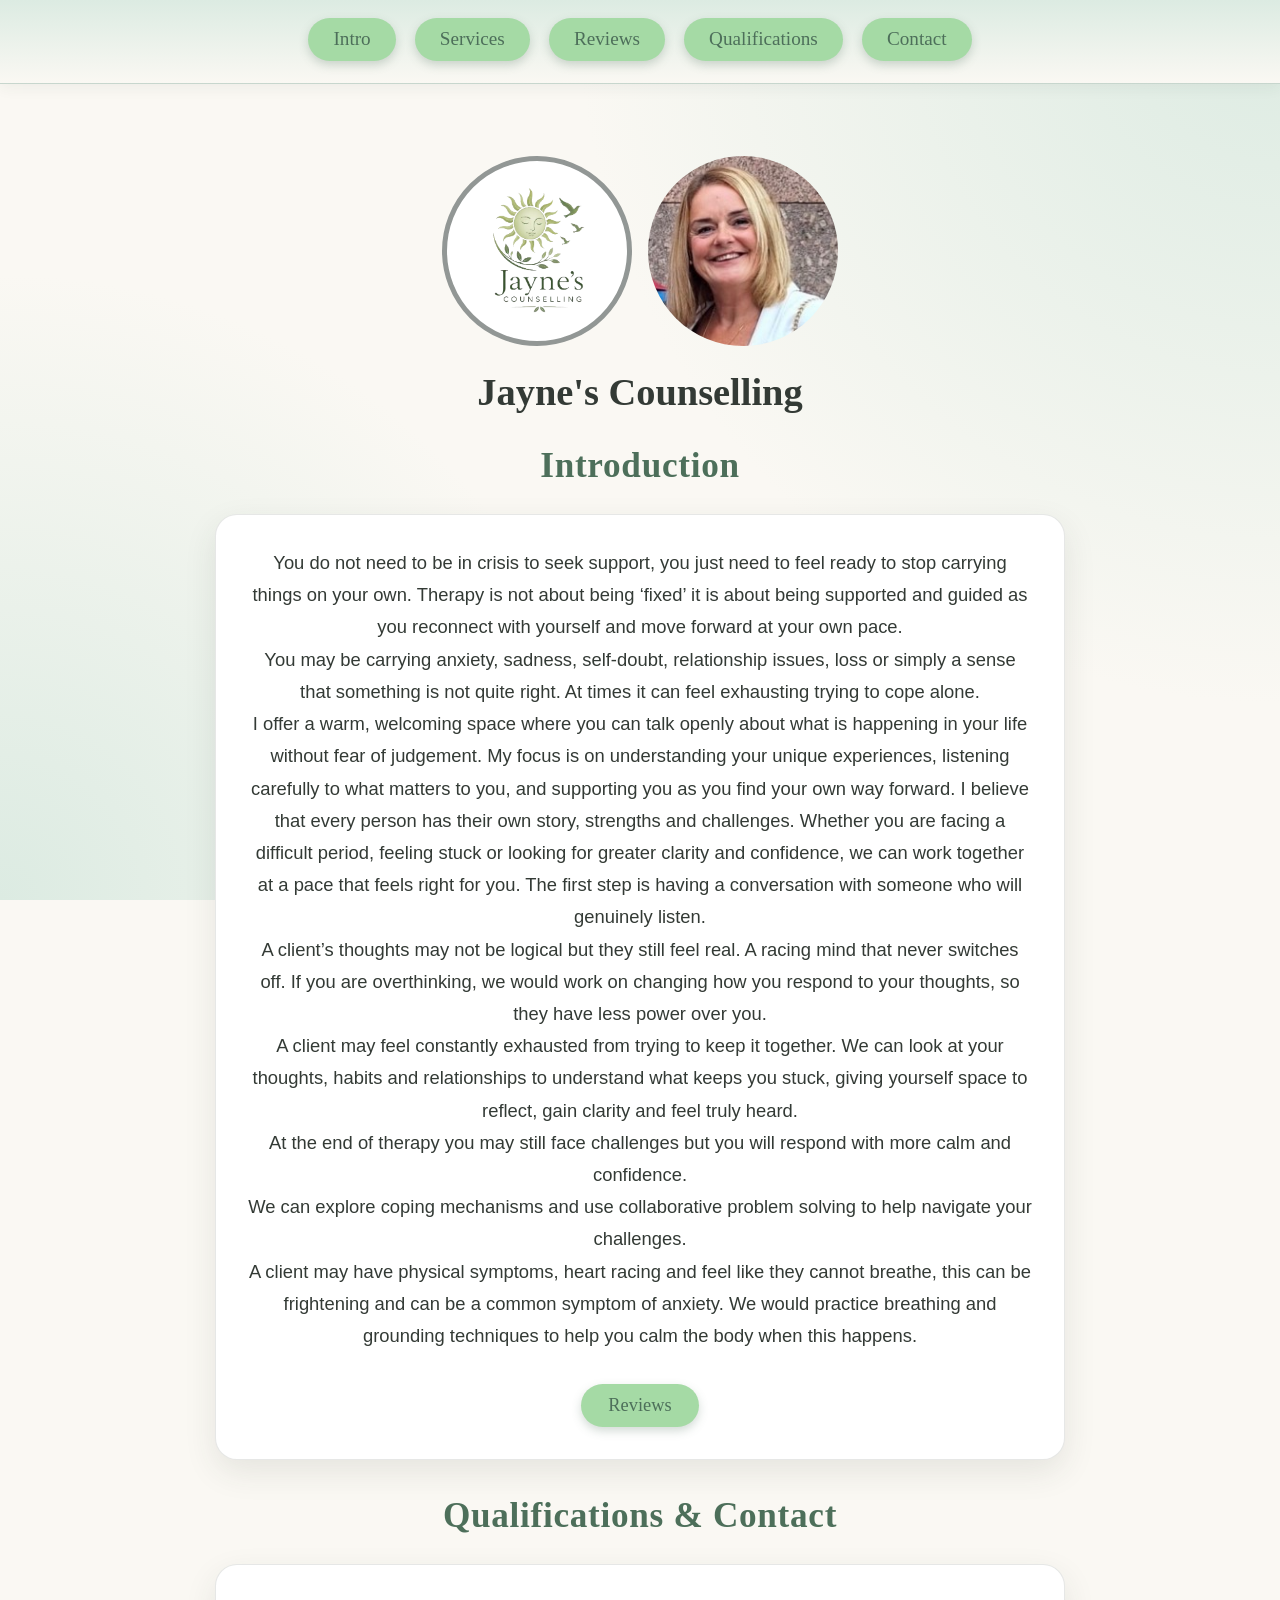
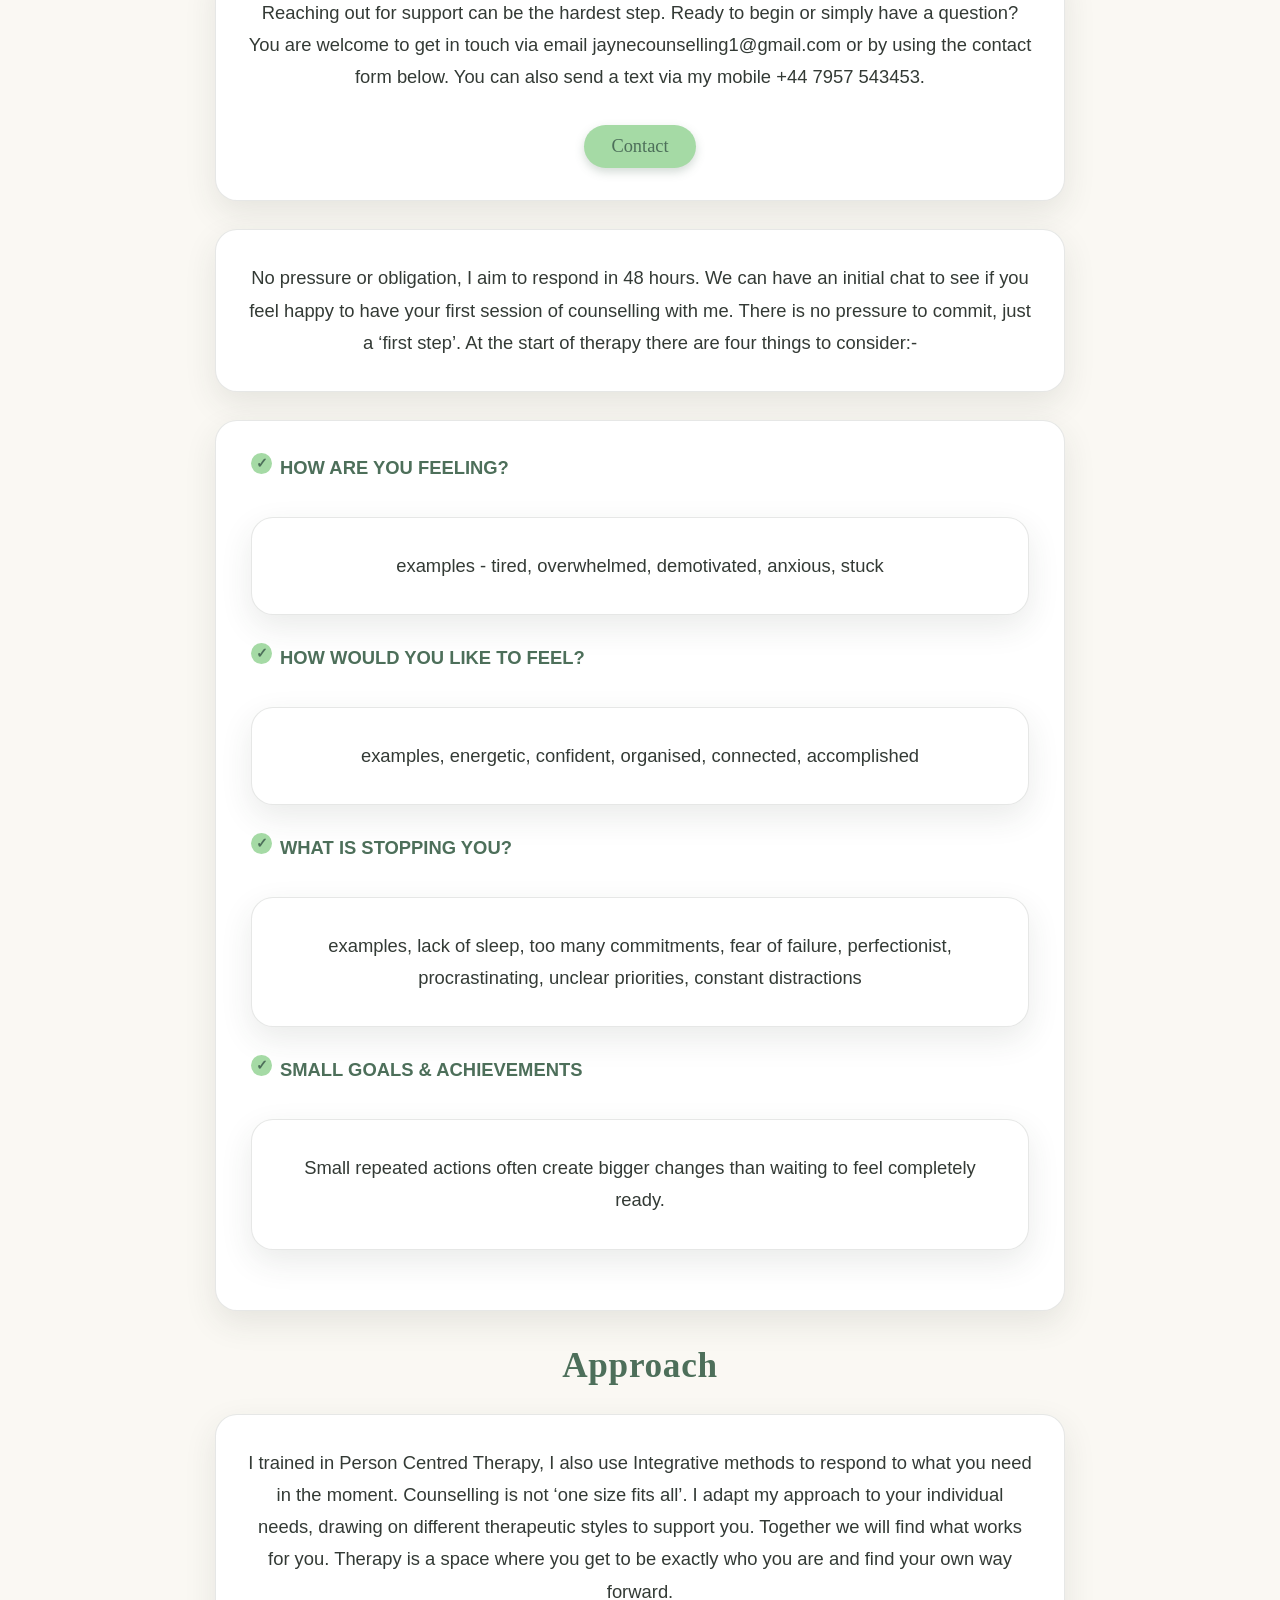
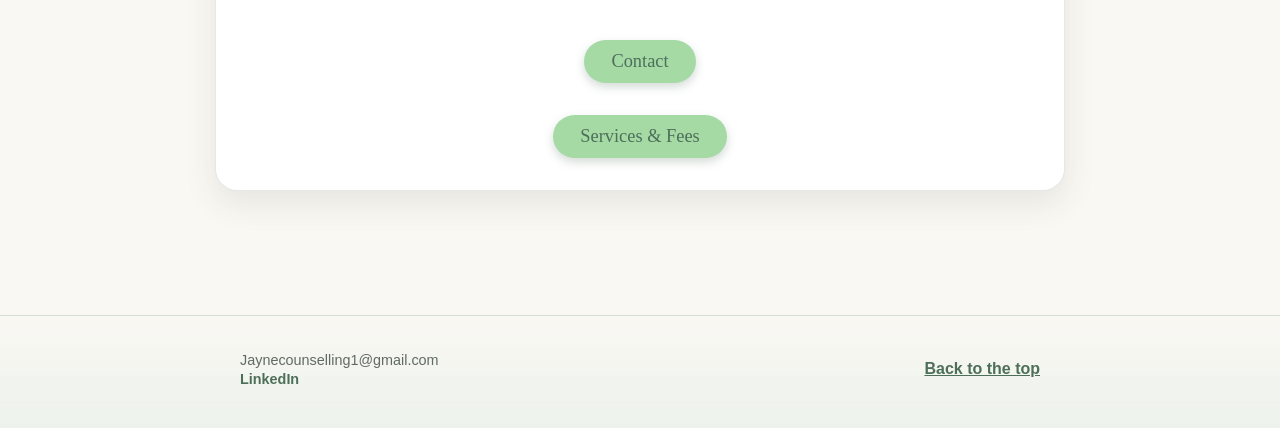
==== commit 421c2068: "More fixes" ====
--- a/index.html
+++ b/index.html
@@ -4,11 +4,11 @@
 <head>
     <meta charset="utf-8">
     <meta name="viewport" content="width=device-width, initial-scale=1, shrink-to-fit=no">
-    <title>Mrs.Consultant</title>
+    <title>Jayne's Counselling</title>
     <link rel="stylesheet" href="View/style.css">
 </head>
 
-<body id="top">
+<body id="top" class="index-page">
 
 <nav class="button-container">
     <button class="heading-button" onclick="location.href='index.html'">Intro</button>
@@ -27,8 +27,8 @@
 <div class="content">
  
     
-    <h1 class="heading-content-text"> 
-</br>Introduction
+    <h1 class="heading-content-text">
+        Introduction
     </h1>
     <p class="central-paragraph">
 You do not need to be in crisis to seek support, you just need to feel ready to stop carrying things on your own.
--- a/View/style.css
+++ b/View/style.css
@@ -40,6 +40,10 @@
     animation: page-fade-in 0.5s ease;
 }
 
+body.index-page {
+    animation: none;
+}
+
 @keyframes page-fade-in {
     from { opacity: 0; }
     to { opacity: 1; }
@@ -198,6 +202,22 @@
     box-shadow: var(--shadow-soft);
 }
 
+.index-page .page-heading-name {
+    display: flex;
+    align-items: center;
+    justify-content: center;
+    flex-wrap: wrap;
+    gap: 1rem;
+    padding: 3rem 1.5rem 1rem;
+    box-shadow: none;
+    border-radius: 0;
+    overflow: visible;
+}
+
+.index-page .page-heading-name::before {
+    content: none;
+}
+
 .page-heading-name::before {
     content: "";
     position: absolute;
@@ -219,6 +239,21 @@
     box-shadow: 0 8px 24px rgba(0, 0, 0, 0.25);
 }
 
+.index-page .page-heading-name img {
+    width: clamp(100px, 24vw, 190px);
+    height: clamp(100px, 24vw, 190px);
+    object-fit: cover;
+    border-radius: 50%;
+    padding: 0;
+    background: none;
+    box-shadow: none;
+}
+
+.index-page .page-heading-name img:first-of-type {
+    border: 5px solid #929795;
+    background: #ffffff;
+}
+
 .page-heading-name h2,
 .page-heading-name .subheading,
 .page-heading-name .page-heading-title {
@@ -249,6 +284,17 @@
     color: #ffffff !important;
     text-shadow: 0 2px 10px rgba(0, 0, 0, 0.35);
     font-family: var(--font-heading);
+}
+
+.index-page .page-heading-name .page-heading-title {
+    flex-basis: 100%;
+    margin: 0.5rem 0 0;
+    color: var(--color-text) !important;
+    text-shadow: none;
+}
+
+.index-page .content > .heading-content-text:first-child {
+    margin-top: 1rem;
 }
 
 /* =========================================================
